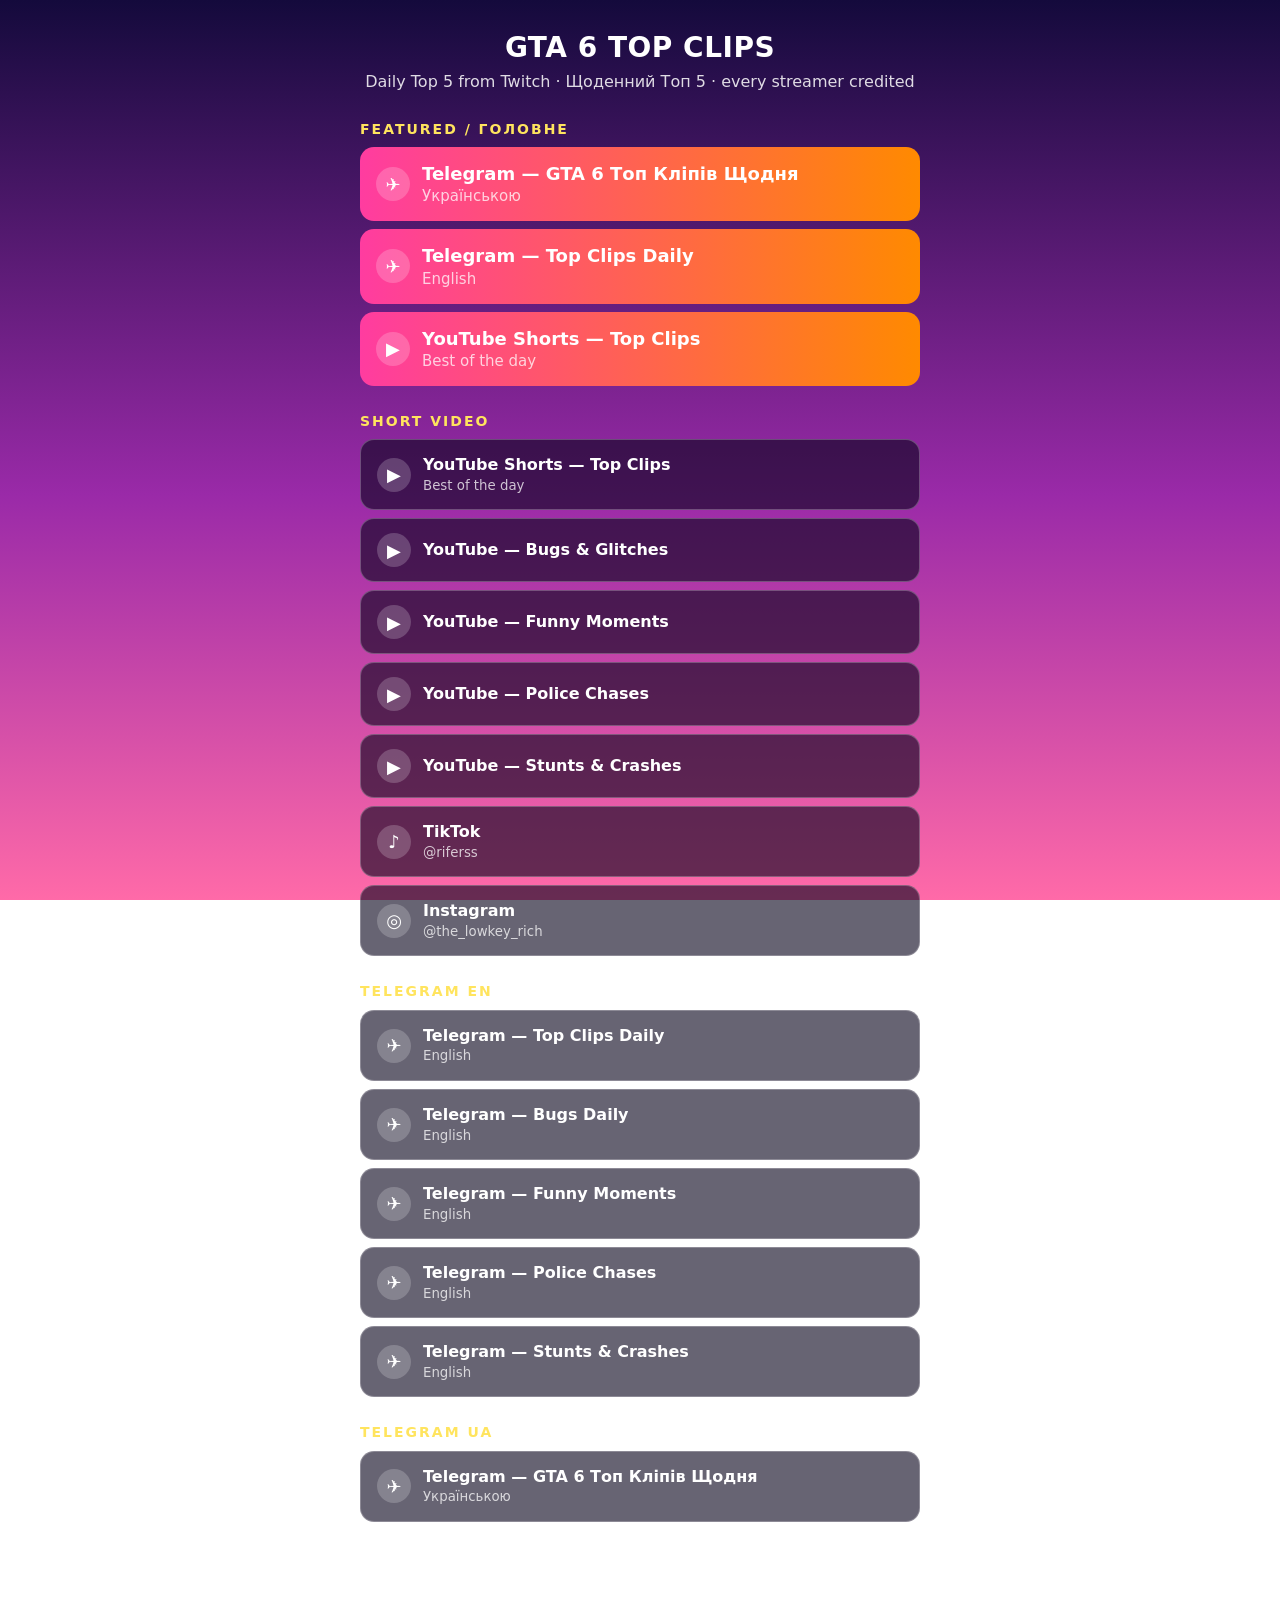
==== links.html @ 9c183843 "Add files via upload" ====
<!doctype html>
<html lang="en">
<head>
<meta charset="utf-8">
<meta name="viewport" content="width=device-width,initial-scale=1">
<title>GTA 6 Top Clips - all channels</title>
<meta name="description" content="Daily Top 5 GTA 6 clips from Twitch. YouTube Shorts, TikTok, Instagram, Telegram. Every streamer credited.">
<style>
*{box-sizing:border-box}
body{margin:0;min-height:100vh;font:16px/1.4 system-ui,Segoe UI,Roboto,sans-serif;color:#fff;
background:linear-gradient(180deg,#140a3c 0%,#9a2aa8 55%,#ff6aa8 100%) fixed;padding:28px 16px 60px}
main{max-width:560px;margin:0 auto}
h1{font-size:28px;margin:0 0 4px;text-align:center;letter-spacing:.5px}
.sub{text-align:center;opacity:.85;margin:0 0 22px}
h2{font-size:14px;text-transform:uppercase;letter-spacing:2px;color:#ffe45e;margin:26px 0 8px}
a.b{display:flex;align-items:center;gap:12px;padding:14px 16px;margin:8px 0;border-radius:14px;
background:rgba(10,5,30,.62);border:1px solid rgba(255,255,255,.25);color:#fff;text-decoration:none;font-weight:600}
a.b:hover{background:rgba(10,5,30,.85);border-color:#ffe45e}
a.b small{display:block;font-weight:400;opacity:.75}
a.f{background:linear-gradient(90deg,#ff3ca0,#ff8a00);border:0;font-size:18px}
.i{width:34px;height:34px;border-radius:50%;background:#fff3;display:grid;place-items:center;font-size:18px}
footer{margin-top:30px;text-align:center;font-size:13px;opacity:.75}
</style>
</head>
<body>
<main>
<h1>GTA 6 TOP CLIPS</h1>
<p class="sub">Daily Top 5 from Twitch · Щоденний Топ 5 · every streamer credited</p>

<h2>Featured / Головне</h2>
<div id="featured"></div>

<h2>Short video</h2>
<div id="short"></div>

<h2>Telegram EN</h2>
<div id="tgen"></div>

<h2>Telegram UA</h2>
<div id="tgua"></div>

<footer>Clips belong to their streamers on Twitch and are credited in every video.</footer>
</main>
<script>
/* To promote other channels: change the "featured" ids below. Nothing else needs editing. */
var FEATURED = ["tg_ua", "tg_top", "yt_top"];

var ALL = {
  yt_top:   {g:"short", i:"▶", t:"YouTube Shorts — Top Clips", d:"Best of the day", u:"https://www.youtube.com/@GTA6TopClipsDaily"},
  yt_bugs:  {g:"short", i:"▶", t:"YouTube — Bugs & Glitches", d:"", u:"https://www.youtube.com/@GTA6BugsDaily"},
  yt_funny: {g:"short", i:"▶", t:"YouTube — Funny Moments", d:"", u:"https://www.youtube.com/@GTA6FunnyMomentsDaily-q3i"},
  yt_chase: {g:"short", i:"▶", t:"YouTube — Police Chases", d:"", u:"https://www.youtube.com/@GTA6PoliceChases-h5u"},
  yt_stunt: {g:"short", i:"▶", t:"YouTube — Stunts & Crashes", d:"", u:"https://www.youtube.com/@GTA6StuntsCrashes"},
  tt:       {g:"short", i:"♪", t:"TikTok", d:"@riferss", u:"https://www.tiktok.com/@riferss"},
  ig:       {g:"short", i:"◎", t:"Instagram", d:"@the_lowkey_rich", u:"https://www.instagram.com/the_lowkey_rich/"},
  tg_top:   {g:"tgen", i:"✈", t:"Telegram — Top Clips Daily", d:"English", u:"https://t.me/gta6_top_clips_daily"},
  tg_bugs:  {g:"tgen", i:"✈", t:"Telegram — Bugs Daily", d:"English", u:"https://t.me/gta6_bugs_daily"},
  tg_funny: {g:"tgen", i:"✈", t:"Telegram — Funny Moments", d:"English", u:"https://t.me/gta6_funny_moments_daily"},
  tg_chase: {g:"tgen", i:"✈", t:"Telegram — Police Chases", d:"English", u:"https://t.me/gta6_police_chases"},
  tg_stunt: {g:"tgen", i:"✈", t:"Telegram — Stunts & Crashes", d:"English", u:"https://t.me/gta6_stunts_crashes"},
  tg_ua:    {g:"tgua", i:"✈", t:"Telegram — GTA 6 Топ Кліпів Щодня", d:"Українською", u:"https://t.me/gta6_top_clips_ua"}
};

function btn(k, feat) {
  var o = ALL[k];
  return '<a class="b' + (feat ? ' f' : '') + '" href="' + o.u + '" rel="noopener" target="_blank"><span class="i">' + o.i +
    '</span><span>' + o.t + (o.d ? '<small>' + o.d + '</small>' : '') + '</span></a>';
}
function fill(id, keys, feat) { document.getElementById(id).innerHTML = keys.map(function (k) { return btn(k, feat); }).join(""); }
fill("featured", FEATURED, true);
["short", "tgen", "tgua"].forEach(function (g) {
  fill(g, Object.keys(ALL).filter(function (k) { return ALL[k].g === g; }), false);
});
</script>
</body>
</html>
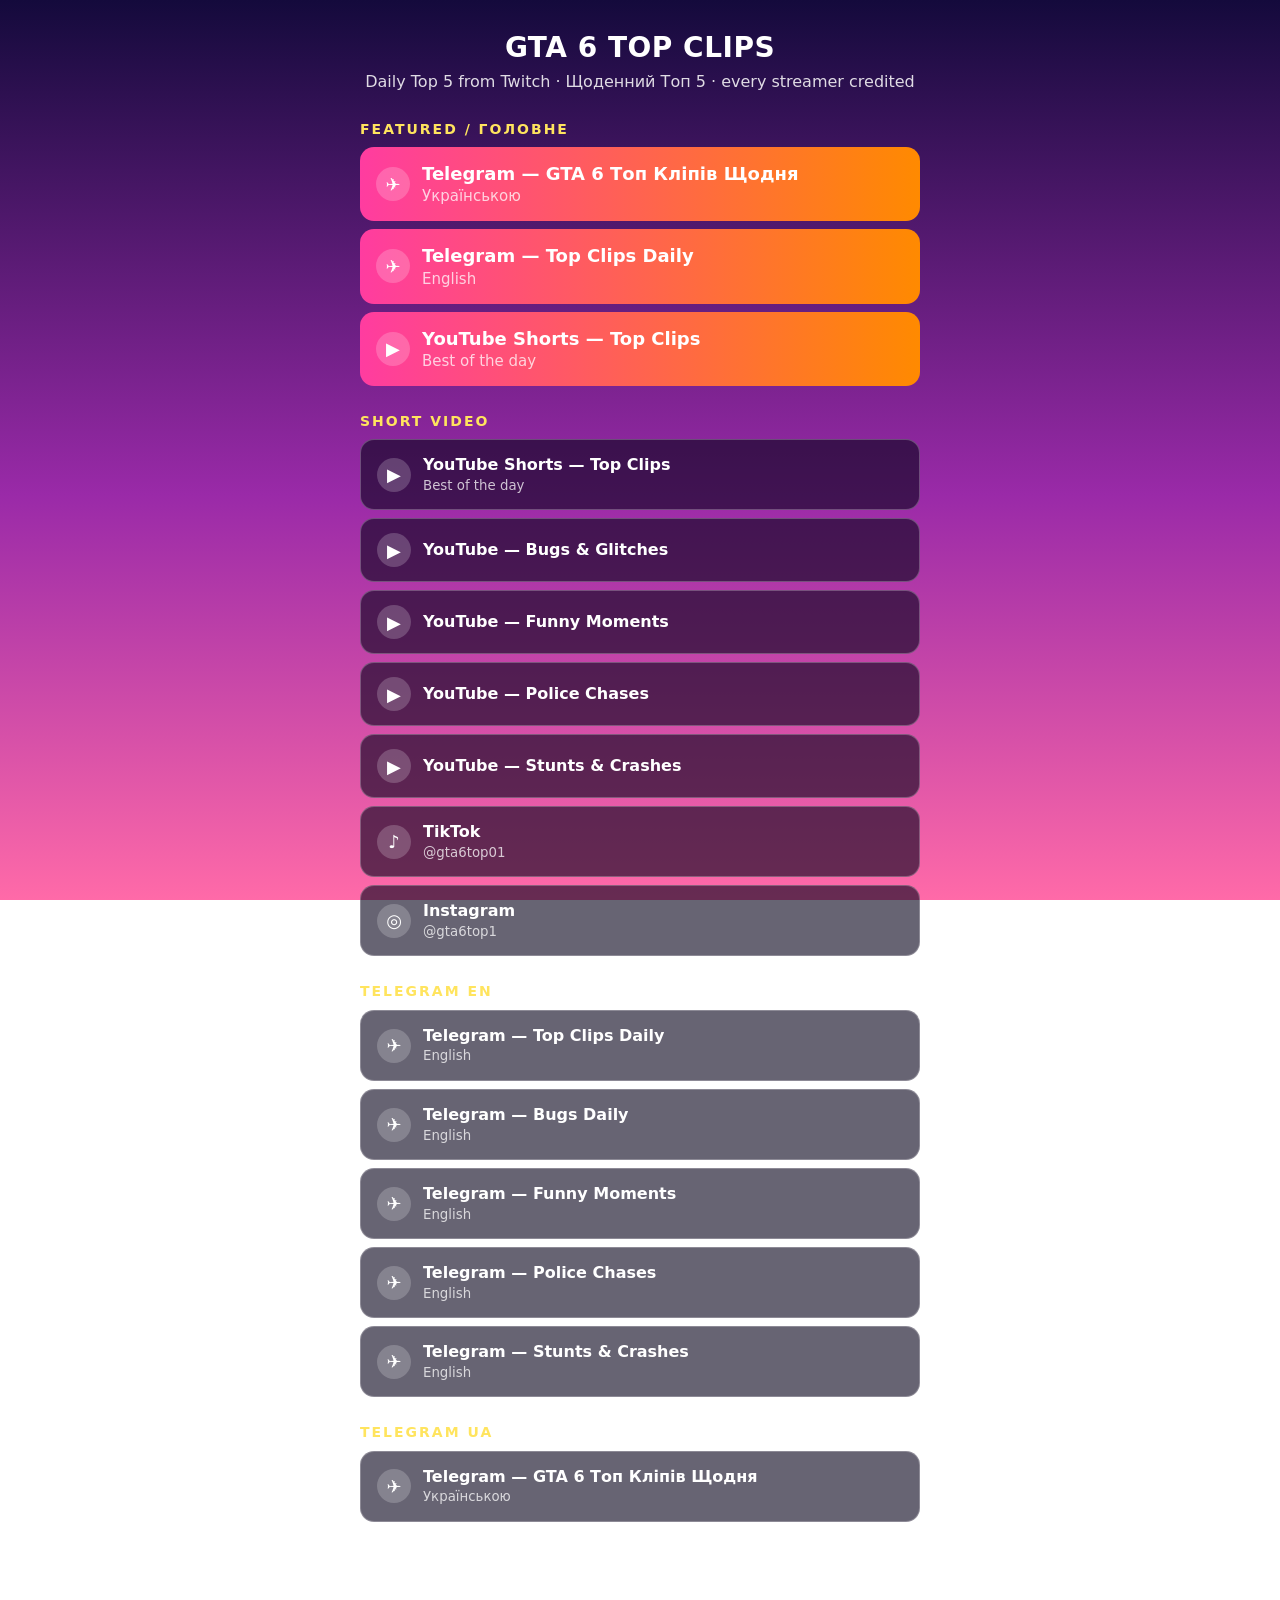
==== commit 95e38a5a: "Add files via upload" ====
--- a/links.html
+++ b/links.html
@@ -51,8 +51,8 @@
   yt_funny: {g:"short", i:"▶", t:"YouTube — Funny Moments", d:"", u:"https://www.youtube.com/@GTA6FunnyMomentsDaily-q3i"},
   yt_chase: {g:"short", i:"▶", t:"YouTube — Police Chases", d:"", u:"https://www.youtube.com/@GTA6PoliceChases-h5u"},
   yt_stunt: {g:"short", i:"▶", t:"YouTube — Stunts & Crashes", d:"", u:"https://www.youtube.com/@GTA6StuntsCrashes"},
-  tt:       {g:"short", i:"♪", t:"TikTok", d:"@riferss", u:"https://www.tiktok.com/@riferss"},
-  ig:       {g:"short", i:"◎", t:"Instagram", d:"@the_lowkey_rich", u:"https://www.instagram.com/the_lowkey_rich/"},
+  tt:       {g:"short", i:"♪", t:"TikTok", d:"@gta6top01", u:"https://www.tiktok.com/@gta6top01"},
+  ig:       {g:"short", i:"◎", t:"Instagram", d:"@gta6top1", u:"https://www.instagram.com/gta6top1/"},
   tg_top:   {g:"tgen", i:"✈", t:"Telegram — Top Clips Daily", d:"English", u:"https://t.me/gta6_top_clips_daily"},
   tg_bugs:  {g:"tgen", i:"✈", t:"Telegram — Bugs Daily", d:"English", u:"https://t.me/gta6_bugs_daily"},
   tg_funny: {g:"tgen", i:"✈", t:"Telegram — Funny Moments", d:"English", u:"https://t.me/gta6_funny_moments_daily"},
